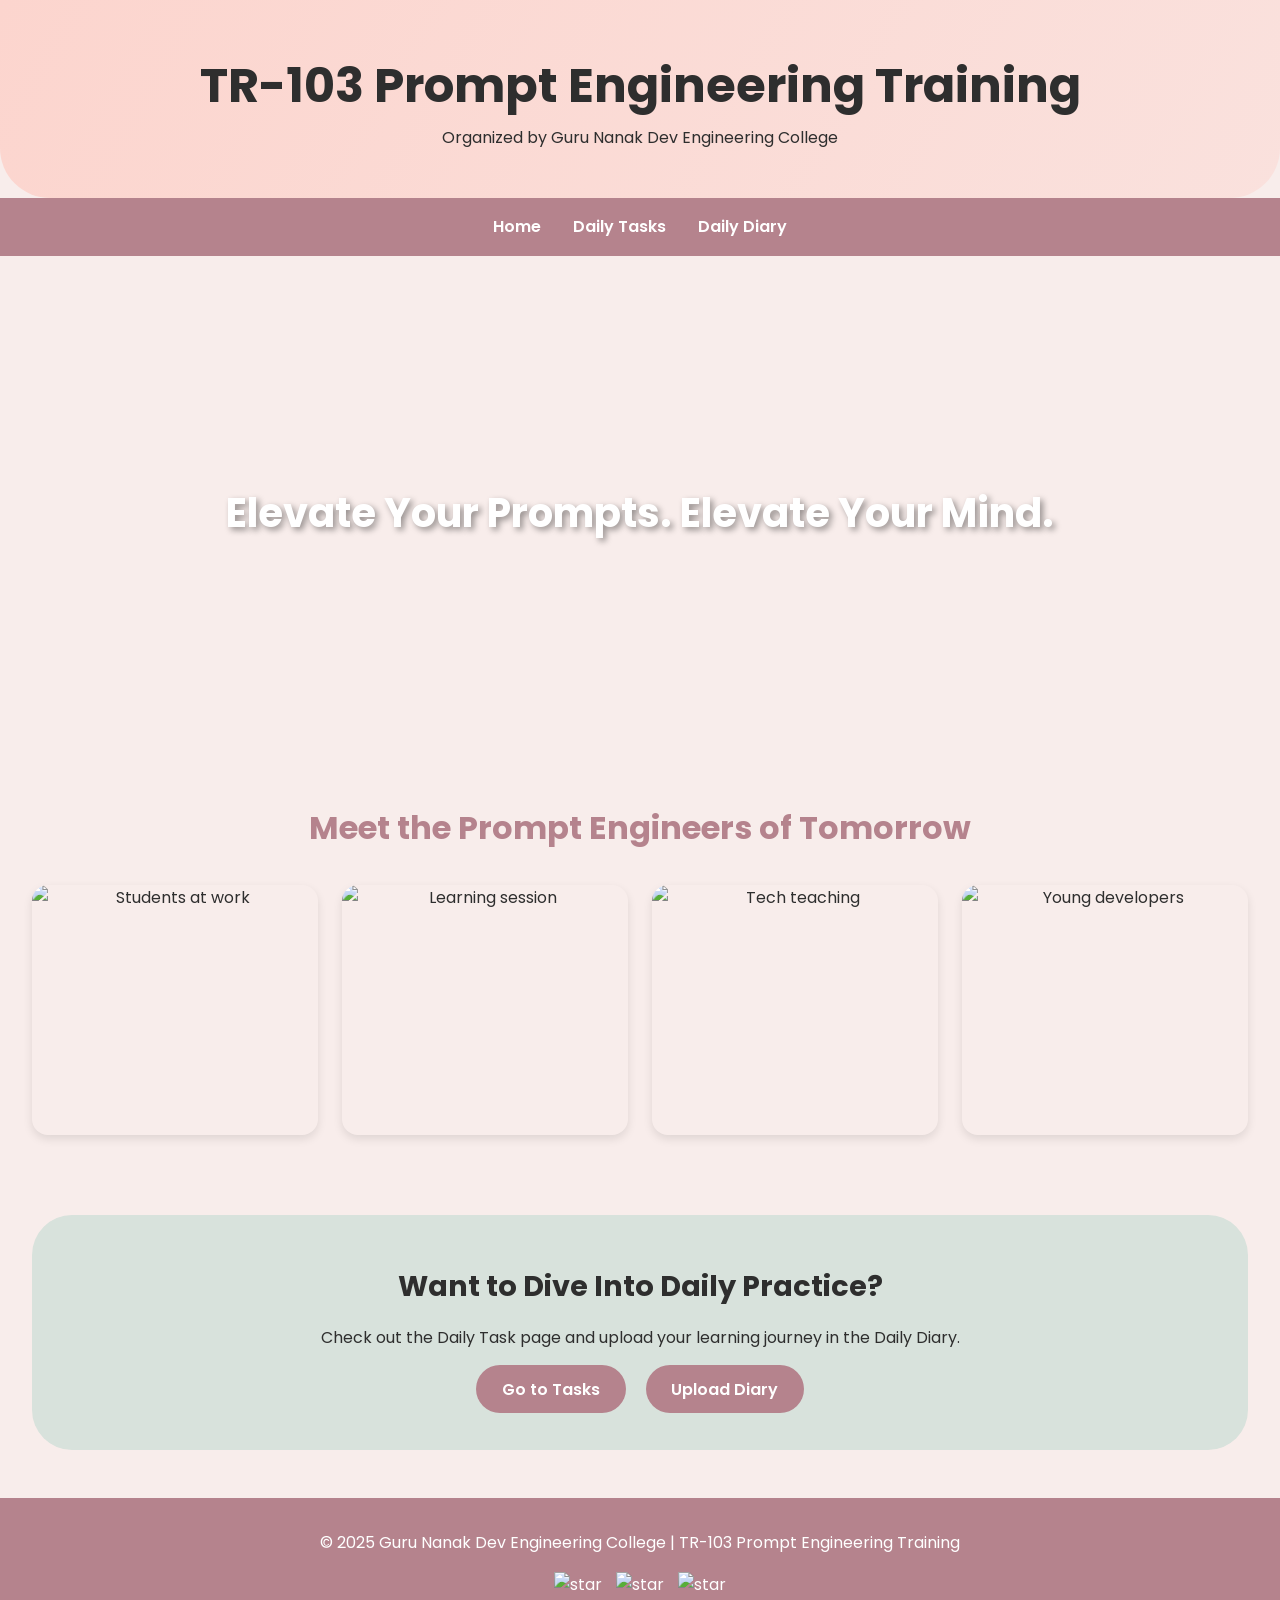
==== index.html @ f12ba3fe "Update index.html" ====
<!DOCTYPE html>
<html lang="en">
<head>
  <meta charset="UTF-8">
  <meta name="viewport" content="width=device-width, initial-scale=1.0">
  <title>TR-103 Prompt Engineering Training</title>
  <link href="https://fonts.googleapis.com/css2?family=Poppins:wght@300;500;700&display=swap" rel="stylesheet">
  <style>
    :root {
      --pastel-pink: #fcd5ce;
      --pastel-peach: #fae1dd;
      --pastel-lilac: #d8e2dc;
      --pastel-yellow: #f8edeb;
      --pastel-blue: #cddafd;
      --text-dark: #2e2e2e;
      --accent: #b5838d;
    }

    * {
      margin: 0;
      padding: 0;
      box-sizing: border-box;
    }
    body {
      font-family: 'Poppins', sans-serif;
      background: var(--pastel-yellow);
      color: var(--text-dark);
      line-height: 1.6;
    }
    header {
      background: linear-gradient(120deg, var(--pastel-pink), var(--pastel-peach));
      color: var(--text-dark);
      padding: 3rem 2rem;
      text-align: center;
      border-bottom-left-radius: 50px;
      border-bottom-right-radius: 50px;
    }
    header h1 {
      font-size: 3rem;
    }
    nav {
      display: flex;
      justify-content: center;
      gap: 2rem;
      background-color: var(--accent);
      padding: 1rem;
      margin-bottom: 2rem;
      position: sticky;
      top: 0;
      z-index: 1000;
    }
    nav a {
      color: white;
      text-decoration: none;
      font-weight: 600;
      transition: all 0.3s ease-in-out;
    }
    nav a:hover {
      text-decoration: underline;
    }
    .hero {
      background: url('https://source.unsplash.com/1600x700/?coding,student,ai') no-repeat center center/cover;
      height: 450px;
      display: flex;
      align-items: center;
      justify-content: center;
      color: white;
      font-size: 2.5rem;
      font-weight: bold;
      text-shadow: 3px 3px 6px rgba(0, 0, 0, 0.4);
      border-radius: 30px;
      margin: 1rem;
    }
    .section {
      padding: 3rem 2rem;
      text-align: center;
    }
    .section h2 {
      color: var(--accent);
      font-size: 2rem;
      margin-bottom: 1rem;
    }
    .gallery {
      display: grid;
      grid-template-columns: repeat(auto-fit, minmax(280px, 1fr));
      gap: 1.5rem;
      margin-top: 2rem;
    }
    .gallery img {
      width: 100%;
      height: 250px;
      object-fit: cover;
      border-radius: 1rem;
      transition: transform 0.3s ease-in-out;
      box-shadow: 0 4px 10px rgba(0,0,0,0.1);
    }
    .gallery img:hover {
      transform: scale(1.05);
    }
    .cta-section {
      background: var(--pastel-lilac);
      padding: 3rem 2rem;
      text-align: center;
      border-radius: 40px;
      margin: 2rem;
    }
    .cta-section h3 {
      font-size: 1.8rem;
      margin-bottom: 1rem;
    }
    .cta-button {
      background: var(--accent);
      color: white;
      padding: 0.8rem 1.6rem;
      border-radius: 2rem;
      text-decoration: none;
      font-weight: 600;
      transition: background 0.3s;
    }
    .cta-button:hover {
      background: #95566d;
    }
    footer {
      background: var(--accent);
      color: white;
      text-align: center;
      padding: 2rem 1rem;
      margin-top: 3rem;
    }
    .animated-star {
      width: 25px;
      height: 25px;
      margin: 0 5px;
      animation: twinkle 2s infinite alternate;
    }
    @keyframes twinkle {
      from { opacity: 0.3; transform: scale(1); }
      to { opacity: 1; transform: scale(1.2); }
    }
  </style>
</head>
<body>
  <header>
    <h1>TR-103 Prompt Engineering Training</h1>
    <p>Organized by Guru Nanak Dev Engineering College</p>
  </header>

  <nav>
    <a href="index.html">Home</a>
    <a href="daily-task.html">Daily Tasks</a>
    <a href="daily-diary.html">Daily Diary</a>
  </nav>

  <section class="hero">
    Elevate Your Prompts. Elevate Your Mind.
  </section>

  <section class="section">
    <h2>Meet the Prompt Engineers of Tomorrow</h2>
    <div class="gallery">
      <img src="https://source.unsplash.com/featured/?student,ai" alt="Students at work">
      <img src="https://source.unsplash.com/featured/?classroom,learning" alt="Learning session">
      <img src="https://source.unsplash.com/featured/?technology,teaching" alt="Tech teaching">
      <img src="https://source.unsplash.com/featured/?young,developers" alt="Young developers">
    </div>
  </section>

  <section class="cta-section">
    <h3>Want to Dive Into Daily Practice?</h3>
    <p>Check out the Daily Task page and upload your learning journey in the Daily Diary.</p>
    <br>
    <a href="daily-task.html" class="cta-button">Go to Tasks</a>
    <a href="daily-diary.html" class="cta-button" style="margin-left: 1rem;">Upload Diary</a>
  </section>

  <footer>
    &copy; 2025 Guru Nanak Dev Engineering College | TR-103 Prompt Engineering Training
    <div style="margin-top: 1rem;">
      <img src="https://upload.wikimedia.org/wikipedia/commons/thumb/1/13/Star_icon-72a7cf.svg/64px-Star_icon-72a7cf.svg.png" class="animated-star" alt="star" />
      <img src="https://upload.wikimedia.org/wikipedia/commons/thumb/1/13/Star_icon-72a7cf.svg/64px-Star_icon-72a7cf.svg.png" class="animated-star" alt="star" />
      <img src="https://upload.wikimedia.org/wikipedia/commons/thumb/1/13/Star_icon-72a7cf.svg/64px-Star_icon-72a7cf.svg.png" class="animated-star" alt="star" />
    </div>
  </footer>
</body>
</html>
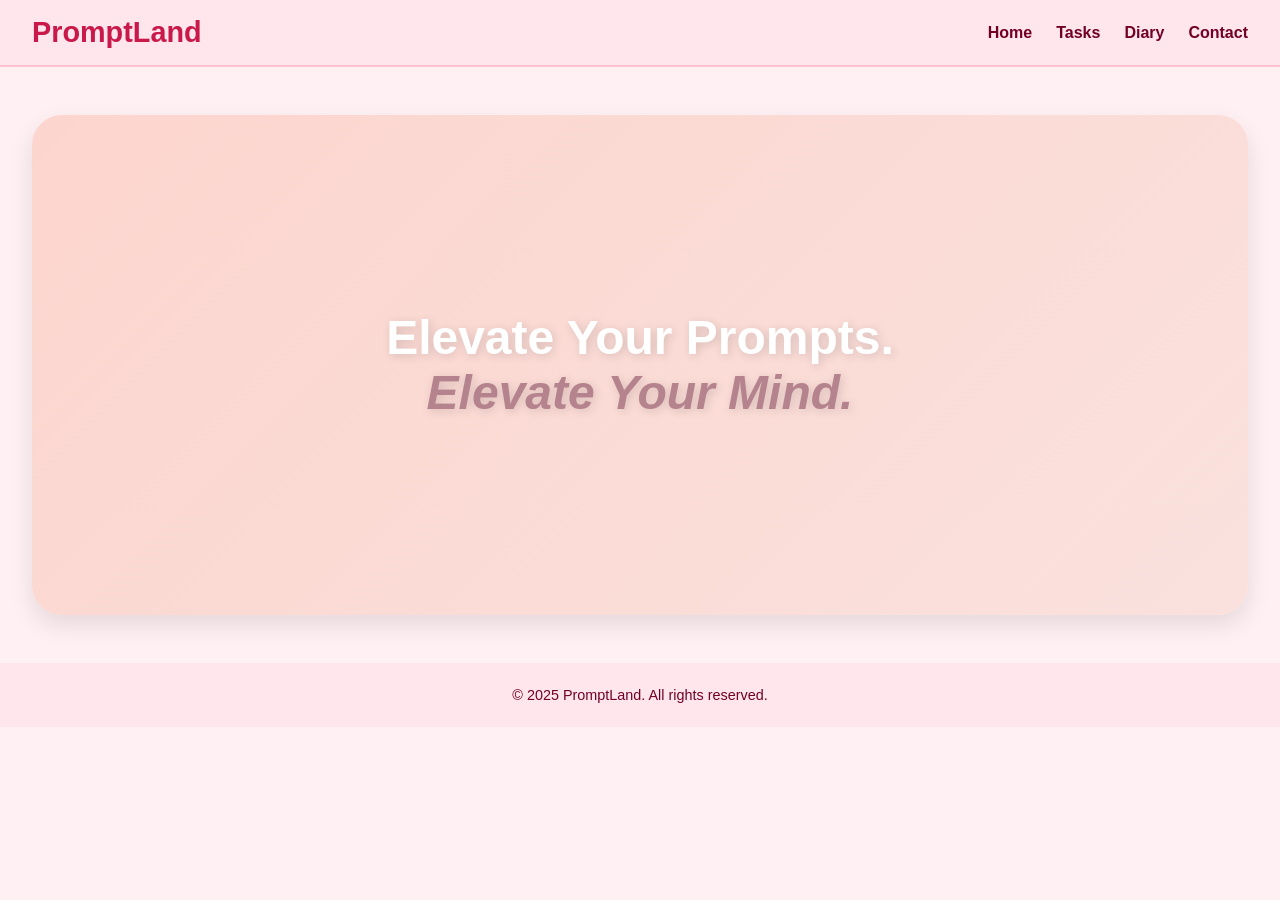
==== commit 6eeb6c63: "Update index.html" ====
--- a/index.html
+++ b/index.html
@@ -2,184 +2,155 @@
 <html lang="en">
 <head>
   <meta charset="UTF-8">
+  <title>Prompt Landing Page</title>
   <meta name="viewport" content="width=device-width, initial-scale=1.0">
-  <title>TR-103 Prompt Engineering Training</title>
-  <link href="https://fonts.googleapis.com/css2?family=Poppins:wght@300;500;700&display=swap" rel="stylesheet">
   <style>
-    :root {
-      --pastel-pink: #fcd5ce;
-      --pastel-peach: #fae1dd;
-      --pastel-lilac: #d8e2dc;
-      --pastel-yellow: #f8edeb;
-      --pastel-blue: #cddafd;
-      --text-dark: #2e2e2e;
-      --accent: #b5838d;
-    }
-
+    /* Reset & Base */
     * {
       margin: 0;
       padding: 0;
       box-sizing: border-box;
+      font-family: 'Segoe UI', Tahoma, Geneva, Verdana, sans-serif;
     }
+
     body {
-      font-family: 'Poppins', sans-serif;
-      background: var(--pastel-yellow);
-      color: var(--text-dark);
-      line-height: 1.6;
+      background-color: #fff0f3;
     }
-    header {
-      background: linear-gradient(120deg, var(--pastel-pink), var(--pastel-peach));
-      color: var(--text-dark);
-      padding: 3rem 2rem;
-      text-align: center;
-      border-bottom-left-radius: 50px;
-      border-bottom-right-radius: 50px;
+
+    /* Navbar */
+    nav {
+      background-color: #ffe5ec;
+      padding: 1rem 2rem;
+      display: flex;
+      justify-content: space-between;
+      align-items: center;
+      border-bottom: 2px solid #ffc2d1;
     }
-    header h1 {
-      font-size: 3rem;
+
+    nav h1 {
+      font-size: 1.8rem;
+      color: #c9184a;
     }
-    nav {
+
+    nav ul {
+      list-style: none;
       display: flex;
-      justify-content: center;
-      gap: 2rem;
-      background-color: var(--accent);
-      padding: 1rem;
-      margin-bottom: 2rem;
-      position: sticky;
-      top: 0;
-      z-index: 1000;
+      gap: 1.5rem;
     }
-    nav a {
-      color: white;
+
+    nav ul li a {
       text-decoration: none;
-      font-weight: 600;
-      transition: all 0.3s ease-in-out;
+      color: #720026;
+      font-weight: bold;
+      transition: color 0.3s;
     }
-    nav a:hover {
-      text-decoration: underline;
+
+    nav ul li a:hover {
+      color: #c9184a;
     }
-    .hero {
-      background: url('https://source.unsplash.com/1600x700/?coding,student,ai') no-repeat center center/cover;
-      height: 450px;
+
+    /* Hero Section */
+    .hero-improved {
+      background: linear-gradient(135deg, #fcd5ce, #fae1dd);
+      height: 500px;
       display: flex;
       align-items: center;
       justify-content: center;
-      color: white;
-      font-size: 2.5rem;
-      font-weight: bold;
-      text-shadow: 3px 3px 6px rgba(0, 0, 0, 0.4);
+      position: relative;
+      overflow: hidden;
       border-radius: 30px;
-      margin: 1rem;
+      margin: 3rem 2rem;
+      box-shadow: 0 10px 25px rgba(0,0,0,0.1);
     }
-    .section {
-      padding: 3rem 2rem;
+
+    .hero-improved::before {
+      content: "";
+      position: absolute;
+      width: 450px;
+      height: 450px;
+      background: url("8693aee1-4db4-4c8c-8ea4-8ddd5ebb6fbc.png") no-repeat center center/contain;
+      opacity: 0.1;
+      animation: float 8s ease-in-out infinite alternate;
+    }
+
+    @keyframes float {
+      0% { transform: translateY(0px) rotate(0deg); }
+      100% { transform: translateY(-20px) rotate(5deg); }
+    }
+
+    .overlay-text h1 {
+      font-size: 3rem;
+      font-weight: 700;
+      color: #fff;
       text-align: center;
+      text-shadow: 2px 2px 10px rgba(0,0,0,0.15);
+      z-index: 2;
+      position: relative;
     }
-    .section h2 {
-      color: var(--accent);
-      font-size: 2rem;
-      margin-bottom: 1rem;
+
+    .overlay-text span {
+      color: #b5838d;
+      font-style: italic;
+      display: inline-block;
+      animation: fadeIn 2s ease-in-out forwards;
     }
-    .gallery {
-      display: grid;
-      grid-template-columns: repeat(auto-fit, minmax(280px, 1fr));
-      gap: 1.5rem;
+
+    @keyframes fadeIn {
+      from { opacity: 0; transform: translateY(10px); }
+      to { opacity: 1; transform: translateY(0); }
+    }
+
+    /* Footer */
+    footer {
+      text-align: center;
+      padding: 1.5rem;
+      background-color: #ffe5ec;
+      color: #720026;
       margin-top: 2rem;
+      font-size: 0.9rem;
     }
-    .gallery img {
-      width: 100%;
-      height: 250px;
-      object-fit: cover;
-      border-radius: 1rem;
-      transition: transform 0.3s ease-in-out;
-      box-shadow: 0 4px 10px rgba(0,0,0,0.1);
-    }
-    .gallery img:hover {
-      transform: scale(1.05);
-    }
-    .cta-section {
-      background: var(--pastel-lilac);
-      padding: 3rem 2rem;
-      text-align: center;
-      border-radius: 40px;
-      margin: 2rem;
-    }
-    .cta-section h3 {
-      font-size: 1.8rem;
-      margin-bottom: 1rem;
-    }
-    .cta-button {
-      background: var(--accent);
-      color: white;
-      padding: 0.8rem 1.6rem;
-      border-radius: 2rem;
-      text-decoration: none;
-      font-weight: 600;
-      transition: background 0.3s;
-    }
-    .cta-button:hover {
-      background: #95566d;
-    }
-    footer {
-      background: var(--accent);
-      color: white;
-      text-align: center;
-      padding: 2rem 1rem;
-      margin-top: 3rem;
-    }
-    .animated-star {
-      width: 25px;
-      height: 25px;
-      margin: 0 5px;
-      animation: twinkle 2s infinite alternate;
-    }
-    @keyframes twinkle {
-      from { opacity: 0.3; transform: scale(1); }
-      to { opacity: 1; transform: scale(1.2); }
+
+    /* Responsive */
+    @media screen and (max-width: 768px) {
+      .overlay-text h1 {
+        font-size: 2rem;
+      }
+
+      nav ul {
+        flex-direction: column;
+        align-items: flex-start;
+        gap: 1rem;
+      }
     }
   </style>
 </head>
 <body>
-  <header>
-    <h1>TR-103 Prompt Engineering Training</h1>
-    <p>Organized by Guru Nanak Dev Engineering College</p>
-  </header>
 
+  <!-- Navbar -->
   <nav>
-    <a href="index.html">Home</a>
-    <a href="daily-task.html">Daily Tasks</a>
-    <a href="daily-diary.html">Daily Diary</a>
+    <h1>PromptLand</h1>
+    <ul>
+      <li><a href="#">Home</a></li>
+      <li><a href="#">Tasks</a></li>
+      <li><a href="#">Diary</a></li>
+      <li><a href="#">Contact</a></li>
+    </ul>
   </nav>
 
-  <section class="hero">
-    Elevate Your Prompts. Elevate Your Mind.
-  </section>
-
-  <section class="section">
-    <h2>Meet the Prompt Engineers of Tomorrow</h2>
-    <div class="gallery">
-      <img src="https://source.unsplash.com/featured/?student,ai" alt="Students at work">
-      <img src="https://source.unsplash.com/featured/?classroom,learning" alt="Learning session">
-      <img src="https://source.unsplash.com/featured/?technology,teaching" alt="Tech teaching">
-      <img src="https://source.unsplash.com/featured/?young,developers" alt="Young developers">
+  <!-- Hero Section -->
+  <section class="hero-improved">
+    <div class="overlay-text">
+      <h1>
+        Elevate Your Prompts.<br>
+        <span>Elevate Your Mind.</span>
+      </h1>
     </div>
   </section>
 
-  <section class="cta-section">
-    <h3>Want to Dive Into Daily Practice?</h3>
-    <p>Check out the Daily Task page and upload your learning journey in the Daily Diary.</p>
-    <br>
-    <a href="daily-task.html" class="cta-button">Go to Tasks</a>
-    <a href="daily-diary.html" class="cta-button" style="margin-left: 1rem;">Upload Diary</a>
-  </section>
+  <!-- Footer -->
+  <footer>
+    &copy; 2025 PromptLand. All rights reserved.
+  </footer>
 
-  <footer>
-    &copy; 2025 Guru Nanak Dev Engineering College | TR-103 Prompt Engineering Training
-    <div style="margin-top: 1rem;">
-      <img src="https://upload.wikimedia.org/wikipedia/commons/thumb/1/13/Star_icon-72a7cf.svg/64px-Star_icon-72a7cf.svg.png" class="animated-star" alt="star" />
-      <img src="https://upload.wikimedia.org/wikipedia/commons/thumb/1/13/Star_icon-72a7cf.svg/64px-Star_icon-72a7cf.svg.png" class="animated-star" alt="star" />
-      <img src="https://upload.wikimedia.org/wikipedia/commons/thumb/1/13/Star_icon-72a7cf.svg/64px-Star_icon-72a7cf.svg.png" class="animated-star" alt="star" />
-    </div>
-  </footer>
 </body>
-</html>+</html>
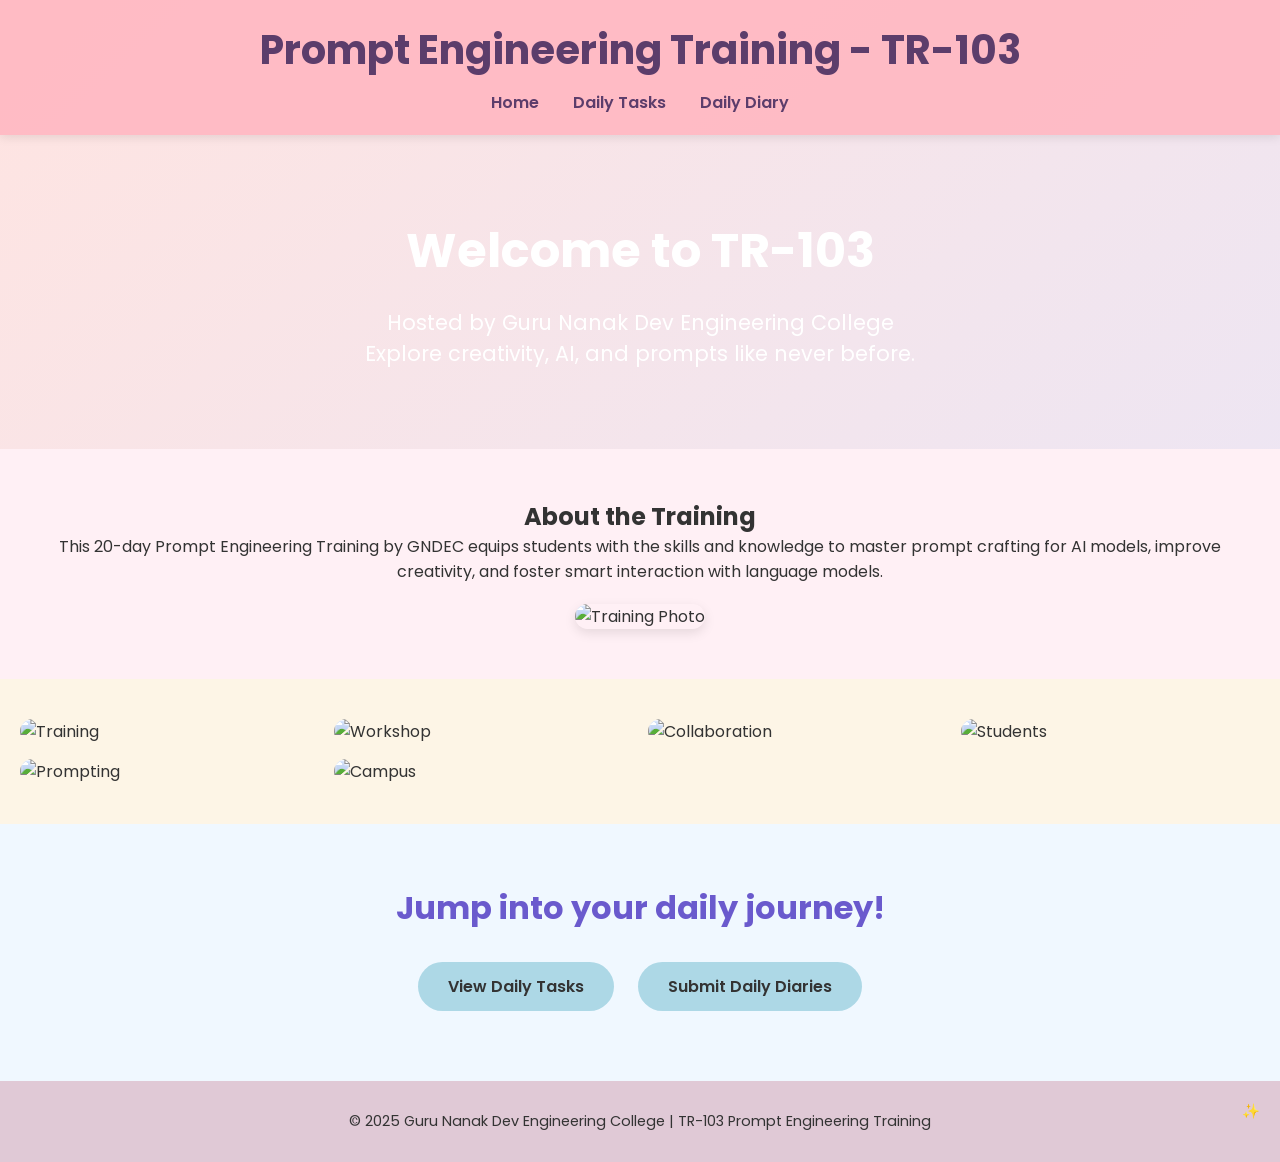
==== commit 1d7f3cd7: "Update index.html" ====
--- a/index.html
+++ b/index.html
@@ -1,156 +1,195 @@
 <!DOCTYPE html>
 <html lang="en">
+
 <head>
-  <meta charset="UTF-8">
-  <title>Prompt Landing Page</title>
-  <meta name="viewport" content="width=device-width, initial-scale=1.0">
-  <style>
-    /* Reset & Base */
-    * {
-      margin: 0;
-      padding: 0;
-      box-sizing: border-box;
-      font-family: 'Segoe UI', Tahoma, Geneva, Verdana, sans-serif;
-    }
+    <meta charset="UTF-8">
+    <meta name="viewport" content="width=device-width, initial-scale=1.0">
+    <title>TR-103 | Prompt Engineering Training</title>
+    <link href="https://fonts.googleapis.com/css2?family=Poppins:wght@300;400;600&display=swap" rel="stylesheet">
+    <style>
+        * {
+            margin: 0;
+            padding: 0;
+            box-sizing: border-box;
+            font-family: 'Poppins', sans-serif;
+        }
 
-    body {
-      background-color: #fff0f3;
-    }
+        body {
+            background: linear-gradient(to bottom right, #ffe4e1, #e6e6fa);
+            color: #333;
+        }
 
-    /* Navbar */
-    nav {
-      background-color: #ffe5ec;
-      padding: 1rem 2rem;
-      display: flex;
-      justify-content: space-between;
-      align-items: center;
-      border-bottom: 2px solid #ffc2d1;
-    }
+        header {
+            background-color: rgba(255, 182, 193, 0.9);
+            padding: 20px;
+            text-align: center;
+            box-shadow: 0 2px 10px rgba(0, 0, 0, 0.1);
+            position: sticky;
+            top: 0;
+            z-index: 1000;
+        }
 
-    nav h1 {
-      font-size: 1.8rem;
-      color: #c9184a;
-    }
+        header h1 {
+            color: #5c3d6b;
+            font-size: 2.5rem;
+        }
 
-    nav ul {
-      list-style: none;
-      display: flex;
-      gap: 1.5rem;
-    }
+        nav {
+            margin-top: 10px;
+        }
 
-    nav ul li a {
-      text-decoration: none;
-      color: #720026;
-      font-weight: bold;
-      transition: color 0.3s;
-    }
+        nav a {
+            margin: 0 15px;
+            color: #5c3d6b;
+            text-decoration: none;
+            font-weight: 600;
+            transition: color 0.3s ease;
+        }
 
-    nav ul li a:hover {
-      color: #c9184a;
-    }
+        nav a:hover {
+            color: #ff69b4;
+        }
 
-    /* Hero Section */
-    .hero-improved {
-      background: linear-gradient(135deg, #fcd5ce, #fae1dd);
-      height: 500px;
-      display: flex;
-      align-items: center;
-      justify-content: center;
-      position: relative;
-      overflow: hidden;
-      border-radius: 30px;
-      margin: 3rem 2rem;
-      box-shadow: 0 10px 25px rgba(0,0,0,0.1);
-    }
+        .hero {
+            background: url('https://images.unsplash.com/photo-1529333166437-7750a6dd5a70') no-repeat center center/cover;
+            padding: 80px 20px;
+            color: #fff;
+            text-align: center;
+        }
 
-    .hero-improved::before {
-      content: "";
-      position: absolute;
-      width: 450px;
-      height: 450px;
-      background: url("8693aee1-4db4-4c8c-8ea4-8ddd5ebb6fbc.png") no-repeat center center/contain;
-      opacity: 0.1;
-      animation: float 8s ease-in-out infinite alternate;
-    }
+        .hero h2 {
+            font-size: 3rem;
+            margin-bottom: 20px;
+        }
 
-    @keyframes float {
-      0% { transform: translateY(0px) rotate(0deg); }
-      100% { transform: translateY(-20px) rotate(5deg); }
-    }
+        .hero p {
+            font-size: 1.3rem;
+        }
 
-    .overlay-text h1 {
-      font-size: 3rem;
-      font-weight: 700;
-      color: #fff;
-      text-align: center;
-      text-shadow: 2px 2px 10px rgba(0,0,0,0.15);
-      z-index: 2;
-      position: relative;
-    }
+        .intro {
+            padding: 50px 20px;
+            background-color: #fff0f5;
+            text-align: center;
+        }
 
-    .overlay-text span {
-      color: #b5838d;
-      font-style: italic;
-      display: inline-block;
-      animation: fadeIn 2s ease-in-out forwards;
-    }
+        .intro img {
+            max-width: 100%;
+            height: auto;
+            border-radius: 20px;
+            margin-top: 20px;
+            box-shadow: 0 4px 12px rgba(0,0,0,0.1);
+        }
 
-    @keyframes fadeIn {
-      from { opacity: 0; transform: translateY(10px); }
-      to { opacity: 1; transform: translateY(0); }
-    }
+        .gallery {
+            display: grid;
+            grid-template-columns: repeat(auto-fit, minmax(250px, 1fr));
+            gap: 15px;
+            padding: 40px 20px;
+            background-color: #fdf5e6;
+        }
 
-    /* Footer */
-    footer {
-      text-align: center;
-      padding: 1.5rem;
-      background-color: #ffe5ec;
-      color: #720026;
-      margin-top: 2rem;
-      font-size: 0.9rem;
-    }
+        .gallery img {
+            width: 100%;
+            border-radius: 15px;
+            transition: transform 0.3s ease;
+        }
 
-    /* Responsive */
-    @media screen and (max-width: 768px) {
-      .overlay-text h1 {
-        font-size: 2rem;
-      }
+        .gallery img:hover {
+            transform: scale(1.05);
+        }
 
-      nav ul {
-        flex-direction: column;
-        align-items: flex-start;
-        gap: 1rem;
-      }
-    }
-  </style>
+        .cta {
+            background-color: #f0f8ff;
+            text-align: center;
+            padding: 60px 20px;
+        }
+
+        .cta h3 {
+            font-size: 2rem;
+            margin-bottom: 20px;
+            color: #6a5acd;
+        }
+
+        .cta a {
+            display: inline-block;
+            margin: 10px;
+            padding: 12px 30px;
+            background: #add8e6;
+            border-radius: 30px;
+            color: #333;
+            font-weight: 600;
+            text-decoration: none;
+            transition: background 0.3s ease;
+        }
+
+        .cta a:hover {
+            background: #b0e0e6;
+        }
+
+        footer {
+            background-color: #e0c9d6;
+            padding: 30px 20px;
+            text-align: center;
+            color: #333;
+            font-size: 0.9rem;
+            position: relative;
+        }
+
+        footer::after {
+            content: '✨';
+            position: absolute;
+            right: 20px;
+            top: 20px;
+            animation: sparkle 1s infinite;
+        }
+
+        @keyframes sparkle {
+            0% { opacity: 0.5; transform: scale(1); }
+            50% { opacity: 1; transform: scale(1.2); }
+            100% { opacity: 0.5; transform: scale(1); }
+        }
+    </style>
 </head>
+
 <body>
+    <header>
+        <h1>Prompt Engineering Training - TR-103</h1>
+        <nav>
+            <a href="#">Home</a>
+            <a href="daily-task.html">Daily Tasks</a>
+            <a href="daily-diary.html">Daily Diary</a>
+        </nav>
+    </header>
 
-  <!-- Navbar -->
-  <nav>
-    <h1>PromptLand</h1>
-    <ul>
-      <li><a href="#">Home</a></li>
-      <li><a href="#">Tasks</a></li>
-      <li><a href="#">Diary</a></li>
-      <li><a href="#">Contact</a></li>
-    </ul>
-  </nav>
+    <section class="hero">
+        <h2>Welcome to TR-103</h2>
+        <p>Hosted by Guru Nanak Dev Engineering College<br>Explore creativity, AI, and prompts like never before.</p>
+    </section>
 
-  <!-- Hero Section -->
-  <section class="hero-improved">
-    <div class="overlay-text">
-      <h1>
-        Elevate Your Prompts.<br>
-        <span>Elevate Your Mind.</span>
-      </h1>
-    </div>
-  </section>
+    <section class="intro">
+        <h2>About the Training</h2>
+        <p>This 20-day Prompt Engineering Training by GNDEC equips students with the skills and knowledge to master prompt crafting for AI models, improve creativity, and foster smart interaction with language models.</p>
+        <img src="/mnt/data/8693aee1-4db4-4c8c-8ea4-8ddd5ebb6fbc.png" alt="Training Photo">
+    </section>
 
-  <!-- Footer -->
-  <footer>
-    &copy; 2025 PromptLand. All rights reserved.
-  </footer>
+    <section class="gallery">
+        <img src="https://images.unsplash.com/photo-1603570418609-0605ef46b366" alt="Training">
+        <img src="https://images.unsplash.com/photo-1612832021017-bfbbd32465fd" alt="Workshop">
+        <img src="https://images.unsplash.com/photo-1573497491208-6b1acb260507" alt="Collaboration">
+        <img src="https://images.unsplash.com/photo-1504384308090-c894fdcc538d" alt="Students">
+        <img src="https://images.unsplash.com/photo-1521737604893-d14cc237f11d" alt="Prompting">
+        <img src="https://images.unsplash.com/photo-1618005182384-a83a8f6b5cfb" alt="Campus">
+    </section>
 
+    <section class="cta">
+        <h3>Jump into your daily journey!</h3>
+        <a href="daily-task.html">View Daily Tasks</a>
+        <a href="daily-diary.html">Submit Daily Diaries</a>
+    </section>
+
+    <footer>
+        &copy; 2025 Guru Nanak Dev Engineering College | TR-103 Prompt Engineering Training
+    </footer>
 </body>
+
 </html>
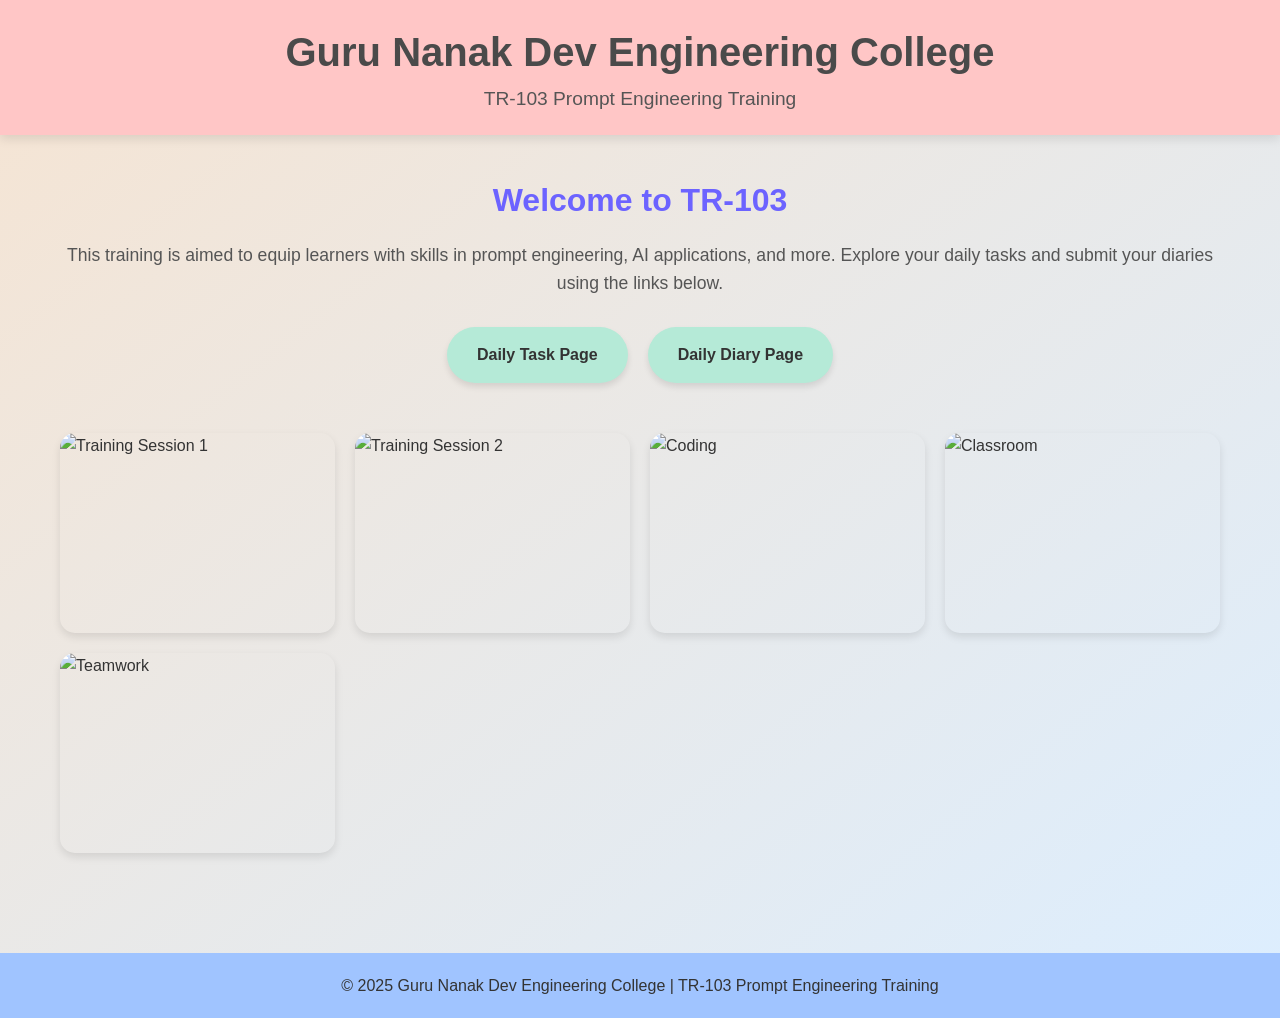
==== commit 832bd33f: "Update index.html" ====
--- a/index.html
+++ b/index.html
@@ -4,188 +4,145 @@
 <head>
     <meta charset="UTF-8">
     <meta name="viewport" content="width=device-width, initial-scale=1.0">
-    <title>TR-103 | Prompt Engineering Training</title>
-    <link href="https://fonts.googleapis.com/css2?family=Poppins:wght@300;400;600&display=swap" rel="stylesheet">
+    <title>TR-103 Prompt Engineering Training</title>
     <style>
         * {
             margin: 0;
             padding: 0;
             box-sizing: border-box;
-            font-family: 'Poppins', sans-serif;
+            font-family: 'Segoe UI', Tahoma, Geneva, Verdana, sans-serif;
         }
 
         body {
-            background: linear-gradient(to bottom right, #ffe4e1, #e6e6fa);
+            background: linear-gradient(to bottom right, #f6e4d2, #dceeff);
             color: #333;
+            line-height: 1.6;
         }
 
         header {
-            background-color: rgba(255, 182, 193, 0.9);
-            padding: 20px;
+            background: #ffc6c6;
+            padding: 20px 0;
             text-align: center;
-            box-shadow: 0 2px 10px rgba(0, 0, 0, 0.1);
+            box-shadow: 0 4px 10px rgba(0, 0, 0, 0.1);
             position: sticky;
             top: 0;
             z-index: 1000;
         }
 
         header h1 {
-            color: #5c3d6b;
+            color: #4a4a4a;
             font-size: 2.5rem;
         }
 
-        nav {
-            margin-top: 10px;
-        }
-
-        nav a {
-            margin: 0 15px;
-            color: #5c3d6b;
-            text-decoration: none;
-            font-weight: 600;
-            transition: color 0.3s ease;
-        }
-
-        nav a:hover {
-            color: #ff69b4;
-        }
-
-        .hero {
-            background: url('https://images.unsplash.com/photo-1529333166437-7750a6dd5a70') no-repeat center center/cover;
-            padding: 80px 20px;
-            color: #fff;
-            text-align: center;
-        }
-
-        .hero h2 {
-            font-size: 3rem;
-            margin-bottom: 20px;
-        }
-
-        .hero p {
-            font-size: 1.3rem;
+        .container {
+            padding: 40px 20px;
+            max-width: 1200px;
+            margin: auto;
         }
 
         .intro {
-            padding: 50px 20px;
-            background-color: #fff0f5;
             text-align: center;
+            margin-bottom: 30px;
         }
 
-        .intro img {
-            max-width: 100%;
-            height: auto;
-            border-radius: 20px;
-            margin-top: 20px;
-            box-shadow: 0 4px 12px rgba(0,0,0,0.1);
+        .intro h2 {
+            color: #6c63ff;
+            font-size: 2rem;
+            margin-bottom: 15px;
+        }
+
+        .intro p {
+            color: #555;
+            font-size: 1.1rem;
+        }
+
+        .links {
+            display: flex;
+            justify-content: center;
+            gap: 20px;
+            margin-top: 30px;
+            flex-wrap: wrap;
+        }
+
+        .links a {
+            background: #b5ead7;
+            color: #333;
+            text-decoration: none;
+            padding: 15px 30px;
+            border-radius: 30px;
+            font-weight: bold;
+            box-shadow: 0 4px 6px rgba(0, 0, 0, 0.1);
+            transition: 0.3s ease;
+        }
+
+        .links a:hover {
+            background: #ffdac1;
+            transform: scale(1.05);
         }
 
         .gallery {
+            margin-top: 50px;
             display: grid;
             grid-template-columns: repeat(auto-fit, minmax(250px, 1fr));
-            gap: 15px;
-            padding: 40px 20px;
-            background-color: #fdf5e6;
+            gap: 20px;
         }
 
         .gallery img {
             width: 100%;
+            height: 200px;
+            object-fit: cover;
             border-radius: 15px;
-            transition: transform 0.3s ease;
-        }
-
-        .gallery img:hover {
-            transform: scale(1.05);
-        }
-
-        .cta {
-            background-color: #f0f8ff;
-            text-align: center;
-            padding: 60px 20px;
-        }
-
-        .cta h3 {
-            font-size: 2rem;
-            margin-bottom: 20px;
-            color: #6a5acd;
-        }
-
-        .cta a {
-            display: inline-block;
-            margin: 10px;
-            padding: 12px 30px;
-            background: #add8e6;
-            border-radius: 30px;
-            color: #333;
-            font-weight: 600;
-            text-decoration: none;
-            transition: background 0.3s ease;
-        }
-
-        .cta a:hover {
-            background: #b0e0e6;
+            box-shadow: 0 4px 8px rgba(0, 0, 0, 0.1);
         }
 
         footer {
-            background-color: #e0c9d6;
-            padding: 30px 20px;
             text-align: center;
+            background: #a0c4ff;
+            padding: 20px;
+            margin-top: 60px;
+            font-size: 1rem;
             color: #333;
-            font-size: 0.9rem;
-            position: relative;
         }
 
-        footer::after {
-            content: '✨';
-            position: absolute;
-            right: 20px;
-            top: 20px;
-            animation: sparkle 1s infinite;
-        }
-
-        @keyframes sparkle {
-            0% { opacity: 0.5; transform: scale(1); }
-            50% { opacity: 1; transform: scale(1.2); }
-            100% { opacity: 0.5; transform: scale(1); }
+        @media(max-width: 600px) {
+            header h1 {
+                font-size: 1.8rem;
+            }
+            .intro h2 {
+                font-size: 1.5rem;
+            }
+            .intro p {
+                font-size: 1rem;
+            }
         }
     </style>
 </head>
 
 <body>
     <header>
-        <h1>Prompt Engineering Training - TR-103</h1>
-        <nav>
-            <a href="#">Home</a>
-            <a href="daily-task.html">Daily Tasks</a>
-            <a href="daily-diary.html">Daily Diary</a>
-        </nav>
+        <h1>Guru Nanak Dev Engineering College</h1>
+        <p style="font-size: 1.2rem; color: #555;">TR-103 Prompt Engineering Training</p>
     </header>
 
-    <section class="hero">
-        <h2>Welcome to TR-103</h2>
-        <p>Hosted by Guru Nanak Dev Engineering College<br>Explore creativity, AI, and prompts like never before.</p>
-    </section>
+    <div class="container">
+        <div class="intro">
+            <h2>Welcome to TR-103</h2>
+            <p>This training is aimed to equip learners with skills in prompt engineering, AI applications, and more. Explore your daily tasks and submit your diaries using the links below.</p>
+        </div>
 
-    <section class="intro">
-        <h2>About the Training</h2>
-        <p>This 20-day Prompt Engineering Training by GNDEC equips students with the skills and knowledge to master prompt crafting for AI models, improve creativity, and foster smart interaction with language models.</p>
-        <img src="/mnt/data/8693aee1-4db4-4c8c-8ea4-8ddd5ebb6fbc.png" alt="Training Photo">
-    </section>
+        <div class="links">
+            <a href="daily-task.html">Daily Task Page</a>
+            <a href="daily-diary.html">Daily Diary Page</a>
+        </div>
 
-    <section class="gallery">
-        <img src="https://images.unsplash.com/photo-1603570418609-0605ef46b366" alt="Training">
-        <img src="https://images.unsplash.com/photo-1612832021017-bfbbd32465fd" alt="Workshop">
-        <img src="https://images.unsplash.com/photo-1573497491208-6b1acb260507" alt="Collaboration">
-        <img src="https://images.unsplash.com/photo-1504384308090-c894fdcc538d" alt="Students">
-        <img src="https://images.unsplash.com/photo-1521737604893-d14cc237f11d" alt="Prompting">
-        <img src="https://images.unsplash.com/photo-1618005182384-a83a8f6b5cfb" alt="Campus">
-    </section>
-
-    <section class="cta">
-        <h3>Jump into your daily journey!</h3>
-        <a href="daily-task.html">View Daily Tasks</a>
-        <a href="daily-diary.html">Submit Daily Diaries</a>
-    </section>
+        <div class="gallery">
+            <img src="sample.jpg" alt="Training Session 1">
+            <img src="8693aee1-4db4-4c8c-8ea4-8ddd5ebb6fbc.png" alt="Training Session 2">
+            <img src="https://source.unsplash.com/featured/?coding" alt="Coding">
+            <img src="https://source.unsplash.com/featured/?classroom" alt="Classroom">
+            <img src="https://source.unsplash.com/featured/?teamwork" alt="Teamwork">
+        </div>
+    </div>
 
     <footer>
         &copy; 2025 Guru Nanak Dev Engineering College | TR-103 Prompt Engineering Training
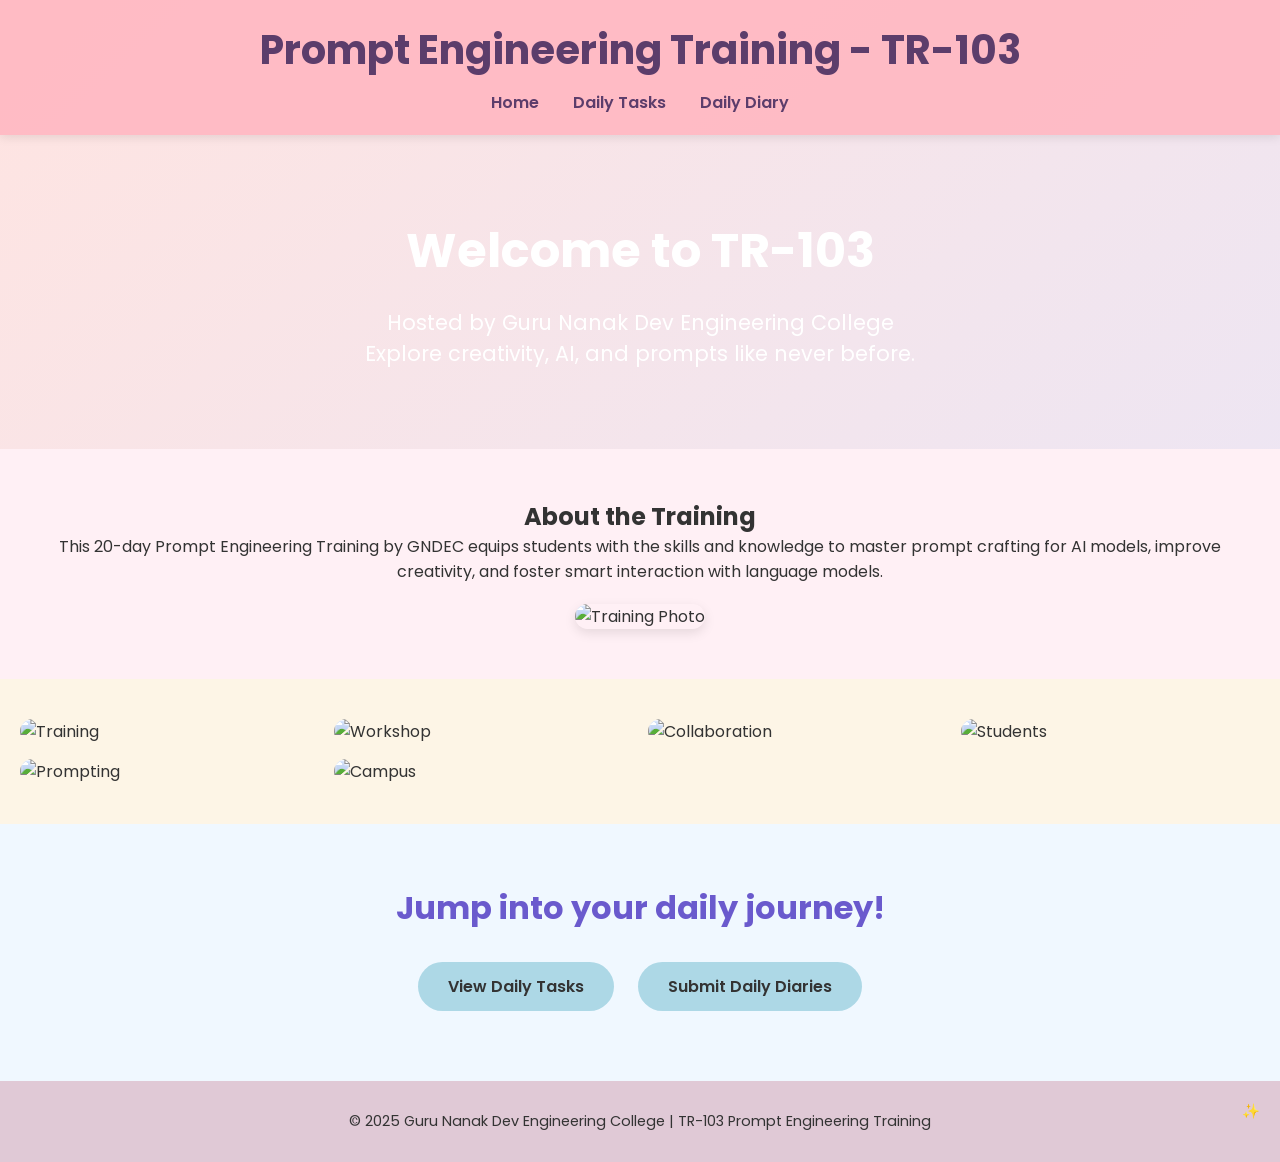
==== commit 755de297: "Update index.html" ====
--- a/index.html
+++ b/index.html
@@ -4,145 +4,188 @@
 <head>
     <meta charset="UTF-8">
     <meta name="viewport" content="width=device-width, initial-scale=1.0">
-    <title>TR-103 Prompt Engineering Training</title>
+    <title>TR-103 | Prompt Engineering Training</title>
+    <link href="https://fonts.googleapis.com/css2?family=Poppins:wght@300;400;600&display=swap" rel="stylesheet">
     <style>
         * {
             margin: 0;
             padding: 0;
             box-sizing: border-box;
-            font-family: 'Segoe UI', Tahoma, Geneva, Verdana, sans-serif;
+            font-family: 'Poppins', sans-serif;
         }
 
         body {
-            background: linear-gradient(to bottom right, #f6e4d2, #dceeff);
+            background: linear-gradient(to bottom right, #ffe4e1, #e6e6fa);
             color: #333;
-            line-height: 1.6;
         }
 
         header {
-            background: #ffc6c6;
-            padding: 20px 0;
+            background-color: rgba(255, 182, 193, 0.9);
+            padding: 20px;
             text-align: center;
-            box-shadow: 0 4px 10px rgba(0, 0, 0, 0.1);
+            box-shadow: 0 2px 10px rgba(0, 0, 0, 0.1);
             position: sticky;
             top: 0;
             z-index: 1000;
         }
 
         header h1 {
-            color: #4a4a4a;
+            color: #5c3d6b;
             font-size: 2.5rem;
         }
 
-        .container {
-            padding: 40px 20px;
-            max-width: 1200px;
-            margin: auto;
+        nav {
+            margin-top: 10px;
+        }
+
+        nav a {
+            margin: 0 15px;
+            color: #5c3d6b;
+            text-decoration: none;
+            font-weight: 600;
+            transition: color 0.3s ease;
+        }
+
+        nav a:hover {
+            color: #ff69b4;
+        }
+
+        .hero {
+            background: url('https://images.unsplash.com/photo-1529333166437-7750a6dd5a70') no-repeat center center/cover;
+            padding: 80px 20px;
+            color: #fff;
+            text-align: center;
+        }
+
+        .hero h2 {
+            font-size: 3rem;
+            margin-bottom: 20px;
+        }
+
+        .hero p {
+            font-size: 1.3rem;
         }
 
         .intro {
+            padding: 50px 20px;
+            background-color: #fff0f5;
             text-align: center;
-            margin-bottom: 30px;
         }
 
-        .intro h2 {
-            color: #6c63ff;
-            font-size: 2rem;
-            margin-bottom: 15px;
-        }
-
-        .intro p {
-            color: #555;
-            font-size: 1.1rem;
-        }
-
-        .links {
-            display: flex;
-            justify-content: center;
-            gap: 20px;
-            margin-top: 30px;
-            flex-wrap: wrap;
-        }
-
-        .links a {
-            background: #b5ead7;
-            color: #333;
-            text-decoration: none;
-            padding: 15px 30px;
-            border-radius: 30px;
-            font-weight: bold;
-            box-shadow: 0 4px 6px rgba(0, 0, 0, 0.1);
-            transition: 0.3s ease;
-        }
-
-        .links a:hover {
-            background: #ffdac1;
-            transform: scale(1.05);
+        .intro img {
+            max-width: 100%;
+            height: auto;
+            border-radius: 20px;
+            margin-top: 20px;
+            box-shadow: 0 4px 12px rgba(0,0,0,0.1);
         }
 
         .gallery {
-            margin-top: 50px;
             display: grid;
             grid-template-columns: repeat(auto-fit, minmax(250px, 1fr));
-            gap: 20px;
+            gap: 15px;
+            padding: 40px 20px;
+            background-color: #fdf5e6;
         }
 
         .gallery img {
             width: 100%;
-            height: 200px;
-            object-fit: cover;
             border-radius: 15px;
-            box-shadow: 0 4px 8px rgba(0, 0, 0, 0.1);
+            transition: transform 0.3s ease;
+        }
+
+        .gallery img:hover {
+            transform: scale(1.05);
+        }
+
+        .cta {
+            background-color: #f0f8ff;
+            text-align: center;
+            padding: 60px 20px;
+        }
+
+        .cta h3 {
+            font-size: 2rem;
+            margin-bottom: 20px;
+            color: #6a5acd;
+        }
+
+        .cta a {
+            display: inline-block;
+            margin: 10px;
+            padding: 12px 30px;
+            background: #add8e6;
+            border-radius: 30px;
+            color: #333;
+            font-weight: 600;
+            text-decoration: none;
+            transition: background 0.3s ease;
+        }
+
+        .cta a:hover {
+            background: #b0e0e6;
         }
 
         footer {
+            background-color: #e0c9d6;
+            padding: 30px 20px;
             text-align: center;
-            background: #a0c4ff;
-            padding: 20px;
-            margin-top: 60px;
-            font-size: 1rem;
             color: #333;
+            font-size: 0.9rem;
+            position: relative;
         }
 
-        @media(max-width: 600px) {
-            header h1 {
-                font-size: 1.8rem;
-            }
-            .intro h2 {
-                font-size: 1.5rem;
-            }
-            .intro p {
-                font-size: 1rem;
-            }
+        footer::after {
+            content: '✨';
+            position: absolute;
+            right: 20px;
+            top: 20px;
+            animation: sparkle 1s infinite;
+        }
+
+        @keyframes sparkle {
+            0% { opacity: 0.5; transform: scale(1); }
+            50% { opacity: 1; transform: scale(1.2); }
+            100% { opacity: 0.5; transform: scale(1); }
         }
     </style>
 </head>
 
 <body>
     <header>
-        <h1>Guru Nanak Dev Engineering College</h1>
-        <p style="font-size: 1.2rem; color: #555;">TR-103 Prompt Engineering Training</p>
+        <h1>Prompt Engineering Training - TR-103</h1>
+        <nav>
+            <a href="#">Home</a>
+            <a href="daily-task.html">Daily Tasks</a>
+            <a href="daily-diary.html">Daily Diary</a>
+        </nav>
     </header>
 
-    <div class="container">
-        <div class="intro">
-            <h2>Welcome to TR-103</h2>
-            <p>This training is aimed to equip learners with skills in prompt engineering, AI applications, and more. Explore your daily tasks and submit your diaries using the links below.</p>
-        </div>
+    <section class="hero">
+        <h2>Welcome to TR-103</h2>
+        <p>Hosted by Guru Nanak Dev Engineering College<br>Explore creativity, AI, and prompts like never before.</p>
+    </section>
 
-        <div class="links">
-            <a href="daily-task.html">Daily Task Page</a>
-            <a href="daily-diary.html">Daily Diary Page</a>
-        </div>
+    <section class="intro">
+        <h2>About the Training</h2>
+        <p>This 20-day Prompt Engineering Training by GNDEC equips students with the skills and knowledge to master prompt crafting for AI models, improve creativity, and foster smart interaction with language models.</p>
+        <img src="/mnt/data/8693aee1-4db4-4c8c-8ea4-8ddd5ebb6fbc.png" alt="Training Photo">
+    </section>
 
-        <div class="gallery">
-            <img src="sample.jpg" alt="Training Session 1">
-            <img src="8693aee1-4db4-4c8c-8ea4-8ddd5ebb6fbc.png" alt="Training Session 2">
-            <img src="https://source.unsplash.com/featured/?coding" alt="Coding">
-            <img src="https://source.unsplash.com/featured/?classroom" alt="Classroom">
-            <img src="https://source.unsplash.com/featured/?teamwork" alt="Teamwork">
-        </div>
-    </div>
+    <section class="gallery">
+        <img src="https://images.unsplash.com/photo-1603570418609-0605ef46b366" alt="Training">
+        <img src="https://images.unsplash.com/photo-1612832021017-bfbbd32465fd" alt="Workshop">
+        <img src="https://images.unsplash.com/photo-1573497491208-6b1acb260507" alt="Collaboration">
+        <img src="https://images.unsplash.com/photo-1504384308090-c894fdcc538d" alt="Students">
+        <img src="https://images.unsplash.com/photo-1521737604893-d14cc237f11d" alt="Prompting">
+        <img src="https://images.unsplash.com/photo-1618005182384-a83a8f6b5cfb" alt="Campus">
+    </section>
+
+    <section class="cta">
+        <h3>Jump into your daily journey!</h3>
+        <a href="daily-task.html">View Daily Tasks</a>
+        <a href="daily-diary.html">Submit Daily Diaries</a>
+    </section>
 
     <footer>
         &copy; 2025 Guru Nanak Dev Engineering College | TR-103 Prompt Engineering Training
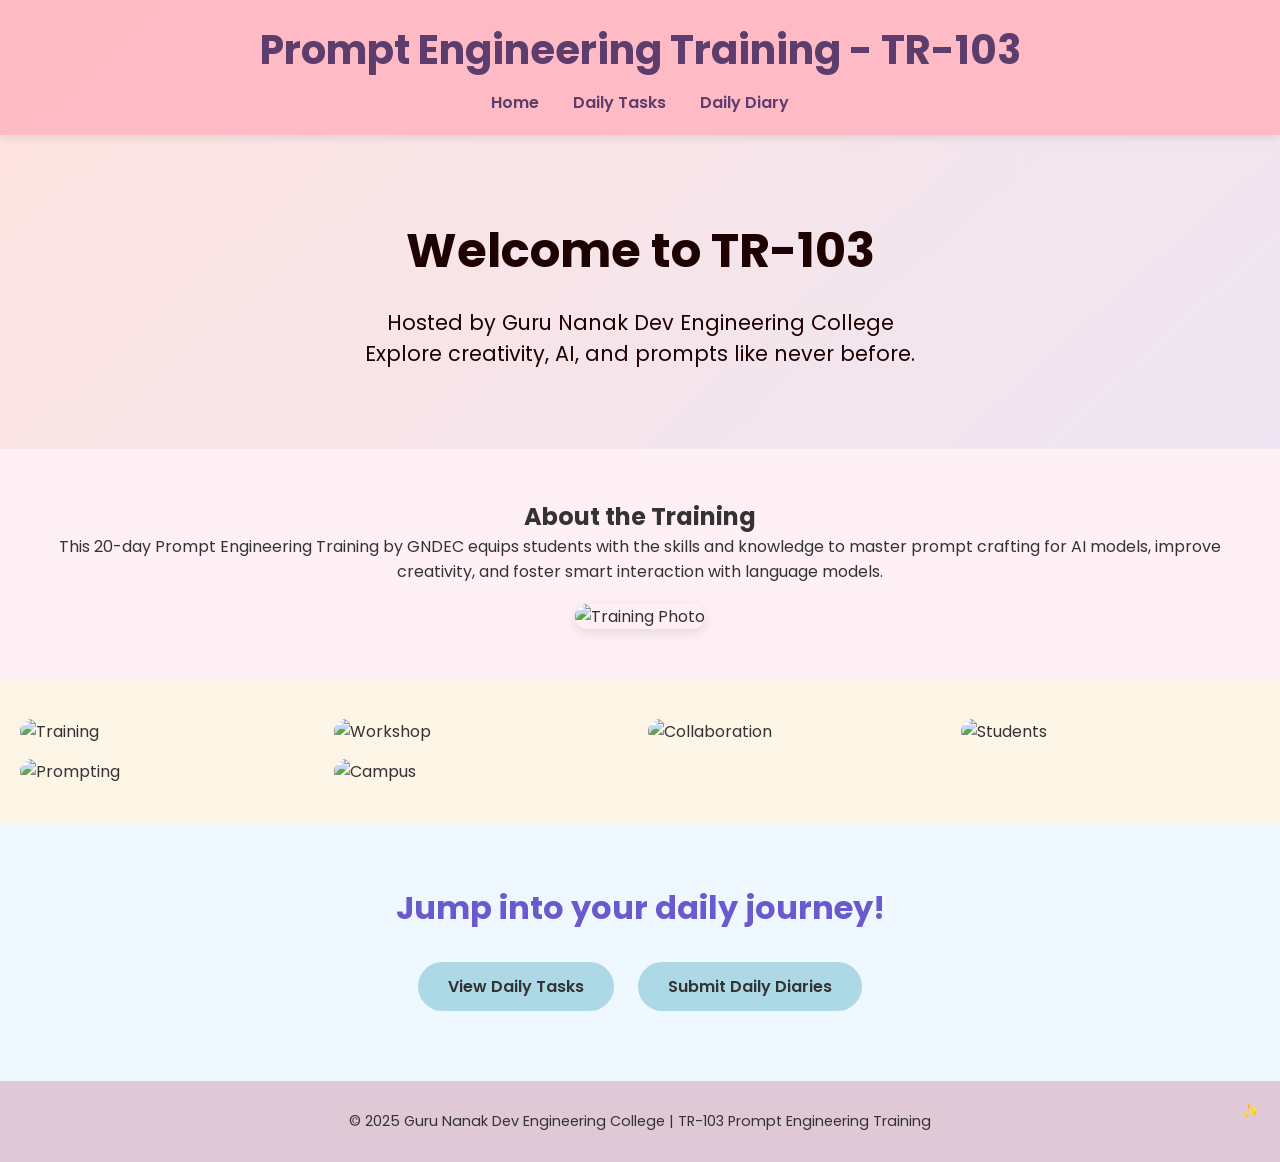
==== commit ca86cf2c: "Update index.html" ====
--- a/index.html
+++ b/index.html
@@ -53,7 +53,7 @@
         .hero {
             background: url('https://images.unsplash.com/photo-1529333166437-7750a6dd5a70') no-repeat center center/cover;
             padding: 80px 20px;
-            color: #fff;
+            color: #1e0101;
             text-align: center;
         }
 
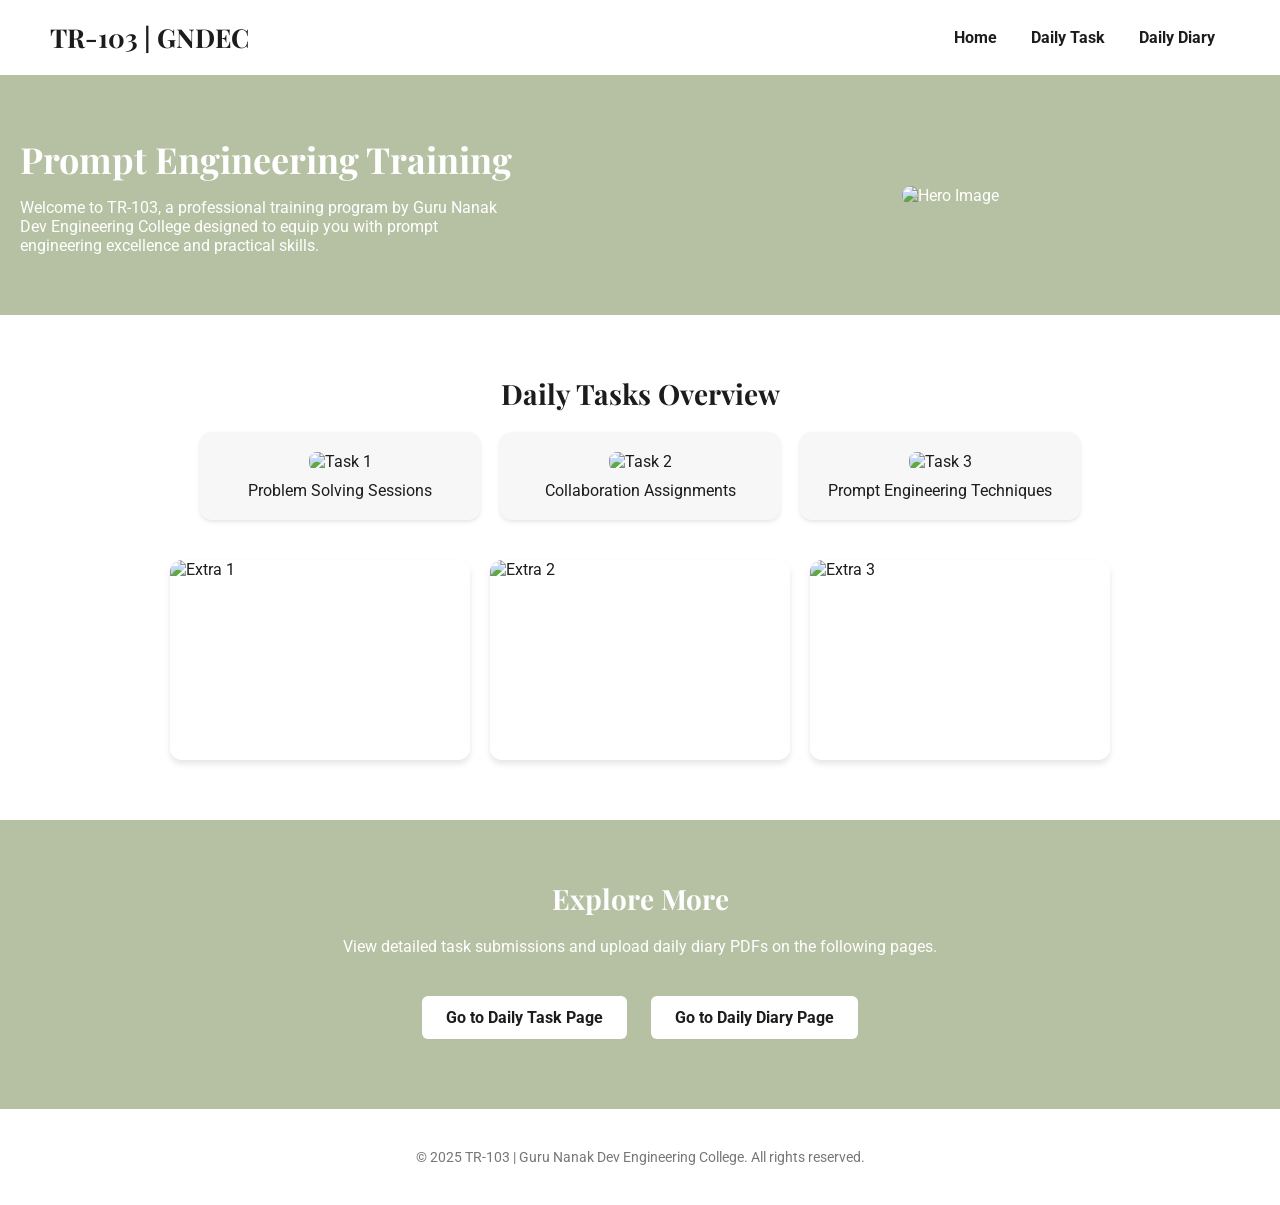
==== commit 4e4e9b07: "Update index.html" ====
--- a/index.html
+++ b/index.html
@@ -1,195 +1,226 @@
 <!DOCTYPE html>
 <html lang="en">
-
 <head>
-    <meta charset="UTF-8">
-    <meta name="viewport" content="width=device-width, initial-scale=1.0">
-    <title>TR-103 | Prompt Engineering Training</title>
-    <link href="https://fonts.googleapis.com/css2?family=Poppins:wght@300;400;600&display=swap" rel="stylesheet">
-    <style>
-        * {
-            margin: 0;
-            padding: 0;
-            box-sizing: border-box;
-            font-family: 'Poppins', sans-serif;
-        }
-
-        body {
-            background: linear-gradient(to bottom right, #ffe4e1, #e6e6fa);
-            color: #333;
-        }
-
-        header {
-            background-color: rgba(255, 182, 193, 0.9);
-            padding: 20px;
-            text-align: center;
-            box-shadow: 0 2px 10px rgba(0, 0, 0, 0.1);
-            position: sticky;
-            top: 0;
-            z-index: 1000;
-        }
-
-        header h1 {
-            color: #5c3d6b;
-            font-size: 2.5rem;
-        }
-
-        nav {
-            margin-top: 10px;
-        }
-
-        nav a {
-            margin: 0 15px;
-            color: #5c3d6b;
-            text-decoration: none;
-            font-weight: 600;
-            transition: color 0.3s ease;
-        }
-
-        nav a:hover {
-            color: #ff69b4;
-        }
-
-        .hero {
-            background: url('https://images.unsplash.com/photo-1529333166437-7750a6dd5a70') no-repeat center center/cover;
-            padding: 80px 20px;
-            color: #1e0101;
-            text-align: center;
-        }
-
-        .hero h2 {
-            font-size: 3rem;
-            margin-bottom: 20px;
-        }
-
-        .hero p {
-            font-size: 1.3rem;
-        }
-
-        .intro {
-            padding: 50px 20px;
-            background-color: #fff0f5;
-            text-align: center;
-        }
-
-        .intro img {
-            max-width: 100%;
-            height: auto;
-            border-radius: 20px;
-            margin-top: 20px;
-            box-shadow: 0 4px 12px rgba(0,0,0,0.1);
-        }
-
-        .gallery {
-            display: grid;
-            grid-template-columns: repeat(auto-fit, minmax(250px, 1fr));
-            gap: 15px;
-            padding: 40px 20px;
-            background-color: #fdf5e6;
-        }
-
-        .gallery img {
-            width: 100%;
-            border-radius: 15px;
-            transition: transform 0.3s ease;
-        }
-
-        .gallery img:hover {
-            transform: scale(1.05);
-        }
-
-        .cta {
-            background-color: #f0f8ff;
-            text-align: center;
-            padding: 60px 20px;
-        }
-
-        .cta h3 {
-            font-size: 2rem;
-            margin-bottom: 20px;
-            color: #6a5acd;
-        }
-
-        .cta a {
-            display: inline-block;
-            margin: 10px;
-            padding: 12px 30px;
-            background: #add8e6;
-            border-radius: 30px;
-            color: #333;
-            font-weight: 600;
-            text-decoration: none;
-            transition: background 0.3s ease;
-        }
-
-        .cta a:hover {
-            background: #b0e0e6;
-        }
-
-        footer {
-            background-color: #e0c9d6;
-            padding: 30px 20px;
-            text-align: center;
-            color: #333;
-            font-size: 0.9rem;
-            position: relative;
-        }
-
-        footer::after {
-            content: '✨';
-            position: absolute;
-            right: 20px;
-            top: 20px;
-            animation: sparkle 1s infinite;
-        }
-
-        @keyframes sparkle {
-            0% { opacity: 0.5; transform: scale(1); }
-            50% { opacity: 1; transform: scale(1.2); }
-            100% { opacity: 0.5; transform: scale(1); }
-        }
-    </style>
+  <meta charset="UTF-8" />
+  <meta name="viewport" content="width=device-width, initial-scale=1.0" />
+  <title>TR-103 | Prompt Engineering Training</title>
+  <link href="https://fonts.googleapis.com/css2?family=Playfair+Display:wght@500;700&family=Roboto&display=swap" rel="stylesheet">
+  <style>
+    :root {
+      --green: #b6c1a3;
+      --light-bg: #f7f7f7;
+      --white: #ffffff;
+      --dark: #1c1c1c;
+    }
+
+    * {
+      margin: 0;
+      padding: 0;
+      box-sizing: border-box;
+      font-family: 'Roboto', sans-serif;
+    }
+
+    body {
+      background-color: var(--light-bg);
+      color: var(--dark);
+    }
+
+    header {
+      background: var(--white);
+      padding: 20px 50px;
+      display: flex;
+      justify-content: space-between;
+      align-items: center;
+      box-shadow: 0 4px 6px rgba(0, 0, 0, 0.1);
+    }
+
+    header h1 {
+      font-family: 'Playfair Display', serif;
+      font-size: 26px;
+    }
+
+    nav a {
+      margin: 0 15px;
+      text-decoration: none;
+      color: var(--dark);
+      font-weight: bold;
+    }
+
+    .hero {
+      background-color: var(--green);
+      padding: 60px 20px;
+      display: flex;
+      justify-content: space-between;
+      align-items: center;
+      color: var(--white);
+      flex-wrap: wrap;
+    }
+
+    .hero-text {
+      flex: 1;
+      min-width: 280px;
+    }
+
+    .hero-text h2 {
+      font-family: 'Playfair Display', serif;
+      font-size: 36px;
+      margin-bottom: 15px;
+    }
+
+    .hero-text p {
+      max-width: 500px;
+    }
+
+    .hero-img {
+      flex: 1;
+      text-align: center;
+    }
+
+    .hero-img img {
+      width: 250px;
+      border-radius: 10px;
+    }
+
+    .section {
+      padding: 60px 80px;
+      background: var(--white);
+    }
+
+    .section h3 {
+      font-family: 'Playfair Display', serif;
+      font-size: 28px;
+      margin-bottom: 20px;
+      text-align: center;
+    }
+
+    .cards {
+      display: flex;
+      justify-content: center;
+      flex-wrap: wrap;
+      gap: 20px;
+    }
+
+    .card {
+      background: var(--light-bg);
+      padding: 20px;
+      border-radius: 12px;
+      width: 280px;
+      text-align: center;
+      box-shadow: 0 2px 4px rgba(0, 0, 0, 0.1);
+    }
+
+    .card img {
+      width: 100%;
+      height: 160px;
+      object-fit: cover;
+      border-radius: 8px;
+      margin-bottom: 10px;
+    }
+
+    .extra-images {
+      display: flex;
+      justify-content: center;
+      gap: 20px;
+      margin-top: 40px;
+    }
+
+    .extra-images img {
+      width: 300px;
+      height: 200px;
+      object-fit: cover;
+      border-radius: 12px;
+      box-shadow: 0 4px 6px rgba(0, 0, 0, 0.1);
+    }
+
+    .upload-section {
+      background: var(--green);
+      padding: 60px 80px;
+      color: var(--white);
+      text-align: center;
+    }
+
+    .upload-section h3 {
+      font-family: 'Playfair Display', serif;
+      font-size: 28px;
+      margin-bottom: 20px;
+    }
+
+    .upload-section p {
+      margin-bottom: 30px;
+    }
+
+    .upload-section a.button {
+      background-color: var(--white);
+      color: var(--dark);
+      padding: 12px 24px;
+      border-radius: 6px;
+      font-weight: bold;
+      text-decoration: none;
+      margin: 10px;
+      display: inline-block;
+    }
+
+    footer {
+      background: var(--white);
+      padding: 40px 50px;
+      text-align: center;
+      font-size: 14px;
+      color: #777;
+    }
+  </style>
 </head>
-
 <body>
-    <header>
-        <h1>Prompt Engineering Training - TR-103</h1>
-        <nav>
-            <a href="#">Home</a>
-            <a href="daily-task.html">Daily Tasks</a>
-            <a href="daily-diary.html">Daily Diary</a>
-        </nav>
-    </header>
-
-    <section class="hero">
-        <h2>Welcome to TR-103</h2>
-        <p>Hosted by Guru Nanak Dev Engineering College<br>Explore creativity, AI, and prompts like never before.</p>
-    </section>
-
-    <section class="intro">
-        <h2>About the Training</h2>
-        <p>This 20-day Prompt Engineering Training by GNDEC equips students with the skills and knowledge to master prompt crafting for AI models, improve creativity, and foster smart interaction with language models.</p>
-        <img src="/mnt/data/8693aee1-4db4-4c8c-8ea4-8ddd5ebb6fbc.png" alt="Training Photo">
-    </section>
-
-    <section class="gallery">
-        <img src="https://images.unsplash.com/photo-1603570418609-0605ef46b366" alt="Training">
-        <img src="https://images.unsplash.com/photo-1612832021017-bfbbd32465fd" alt="Workshop">
-        <img src="https://images.unsplash.com/photo-1573497491208-6b1acb260507" alt="Collaboration">
-        <img src="https://images.unsplash.com/photo-1504384308090-c894fdcc538d" alt="Students">
-        <img src="https://images.unsplash.com/photo-1521737604893-d14cc237f11d" alt="Prompting">
-        <img src="https://images.unsplash.com/photo-1618005182384-a83a8f6b5cfb" alt="Campus">
-    </section>
-
-    <section class="cta">
-        <h3>Jump into your daily journey!</h3>
-        <a href="daily-task.html">View Daily Tasks</a>
-        <a href="daily-diary.html">Submit Daily Diaries</a>
-    </section>
-
-    <footer>
-        &copy; 2025 Guru Nanak Dev Engineering College | TR-103 Prompt Engineering Training
-    </footer>
+  <header>
+    <h1>TR-103 | GNDEC</h1>
+    <nav>
+      <a href="#home">Home</a>
+      <a href="daily-task.html">Daily Task</a>
+      <a href="daily-diary.html">Daily Diary</a>
+    </nav>
+  </header>
+
+  <section class="hero" id="home">
+    <div class="hero-text">
+      <h2>Prompt Engineering Training</h2>
+      <p>Welcome to TR-103, a professional training program by Guru Nanak Dev Engineering College designed to equip you with prompt engineering excellence and practical skills.</p>
+    </div>
+    <div class="hero-img">
+      <img src="images/images.jpeg" alt="Hero Image">
+    </div>
+  </section>
+
+  <section class="section" id="tasks">
+    <h3>Daily Tasks Overview</h3>
+    <div class="cards">
+      <div class="card">
+        <img src="https://source.unsplash.com/400x300/?coding" alt="Task 1">
+        <p>Problem Solving Sessions</p>
+      </div>
+      <div class="card">
+        <img src="https://source.unsplash.com/400x300/?teamwork" alt="Task 2">
+        <p>Collaboration Assignments</p>
+      </div>
+      <div class="card">
+        <img src="https://source.unsplash.com/400x300/?ai" alt="Task 3">
+        <p>Prompt Engineering Techniques</p>
+      </div>
+    </div>
+    <div class="extra-images">
+      <img src="https://source.unsplash.com/300x200/?technology" alt="Extra 1">
+      <img src="https://source.unsplash.com/300x200/?classroom" alt="Extra 2">
+      <img src="https://source.unsplash.com/300x200/?training" alt="Extra 3">
+    </div>
+  </section>
+
+  <section class="upload-section" id="diary">
+    <h3>Explore More</h3>
+    <p>View detailed task submissions and upload daily diary PDFs on the following pages.</p>
+    <a href="daily-task.html" class="button">Go to Daily Task Page</a>
+    <a href="daily-diary.html" class="button">Go to Daily Diary Page</a>
+  </section>
+
+  <footer>
+    &copy; 2025 TR-103 | Guru Nanak Dev Engineering College. All rights reserved.
+  </footer>
 </body>
-
-</html>
+</html>
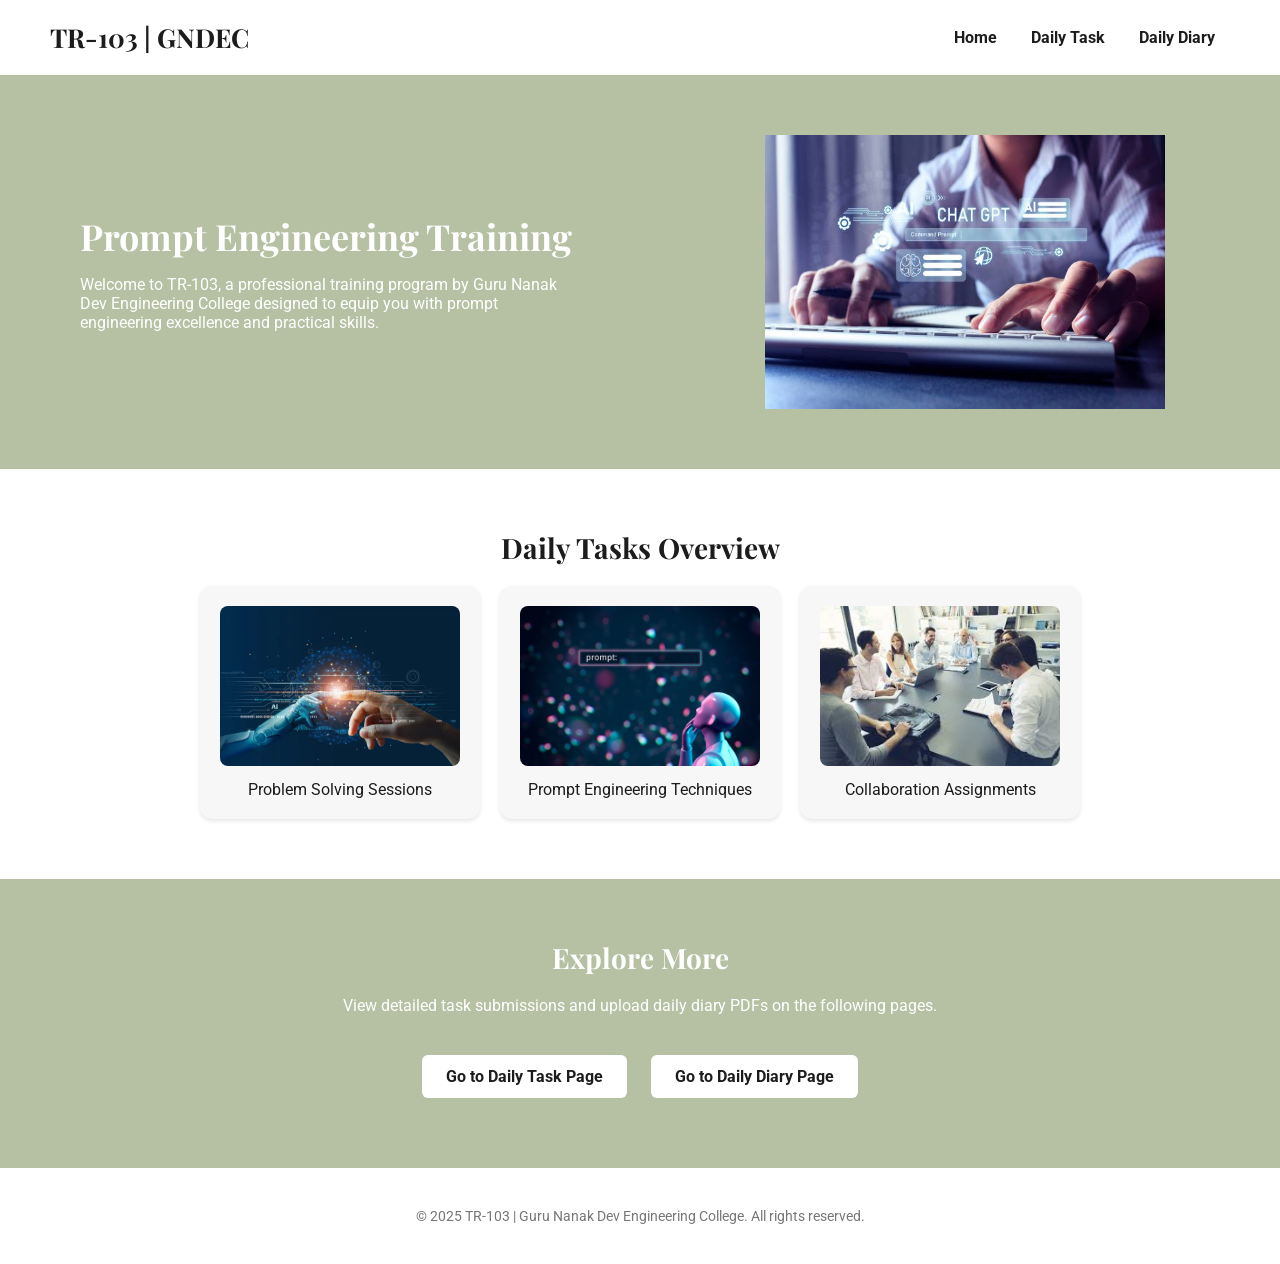
==== commit 7da6b161: "Github" ====
--- a/index.html
+++ b/index.html
@@ -59,6 +59,7 @@
     .hero-text {
       flex: 1;
       min-width: 280px;
+      margin-left: 60px; 
     }
 
     .hero-text h2 {
@@ -76,10 +77,14 @@
       text-align: center;
     }
 
-    .hero-img img {
-      width: 250px;
-      border-radius: 10px;
-    }
+
+  .hero-img img {
+    width: 100%; /* or set a fixed width like 600px */
+    max-width: 400px;
+    height: auto; /* maintain aspect ratio */
+    display: block;
+    margin: 0 auto; /* center image */
+  }
 
     .section {
       padding: 60px 80px;
@@ -185,7 +190,7 @@
       <p>Welcome to TR-103, a professional training program by Guru Nanak Dev Engineering College designed to equip you with prompt engineering excellence and practical skills.</p>
     </div>
     <div class="hero-img">
-      <img src="images/images.jpeg" alt="Hero Image">
+      <img src="images/1683165775834.jpeg" alt="Hero Image">
     </div>
   </section>
 
@@ -193,23 +198,19 @@
     <h3>Daily Tasks Overview</h3>
     <div class="cards">
       <div class="card">
-        <img src="https://source.unsplash.com/400x300/?coding" alt="Task 1">
+        <img src="images/image1.webp" alt="Task 1">
         <p>Problem Solving Sessions</p>
       </div>
       <div class="card">
-        <img src="https://source.unsplash.com/400x300/?teamwork" alt="Task 2">
+        <img src="images/image 2.jpg" alt="Task 2">
+        <p>Prompt Engineering Techniques</p>
+      </div>
+      <div class="card">
+        <img src="images/image3.jpeg" alt="Task 3">
         <p>Collaboration Assignments</p>
       </div>
-      <div class="card">
-        <img src="https://source.unsplash.com/400x300/?ai" alt="Task 3">
-        <p>Prompt Engineering Techniques</p>
-      </div>
     </div>
-    <div class="extra-images">
-      <img src="https://source.unsplash.com/300x200/?technology" alt="Extra 1">
-      <img src="https://source.unsplash.com/300x200/?classroom" alt="Extra 2">
-      <img src="https://source.unsplash.com/300x200/?training" alt="Extra 3">
-    </div>
+    
   </section>
 
   <section class="upload-section" id="diary">
@@ -223,4 +224,4 @@
     &copy; 2025 TR-103 | Guru Nanak Dev Engineering College. All rights reserved.
   </footer>
 </body>
-</html>+</html>
